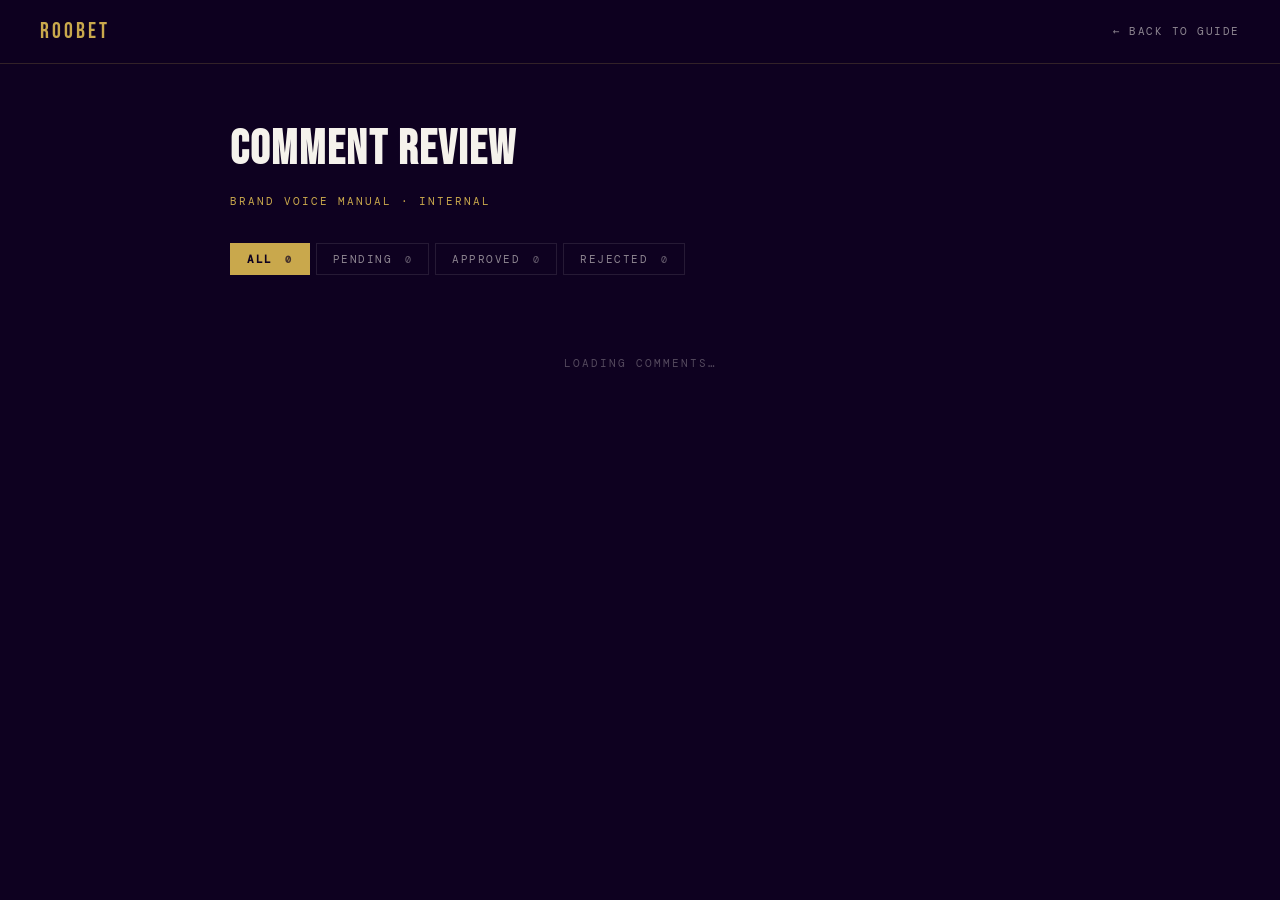
==== comments.html @ 665f1c07 "Add files via upload" ====
<!DOCTYPE html>
<html lang="en">
<head>
<meta charset="UTF-8">
<meta name="viewport" content="width=device-width, initial-scale=1.0">
<title>Roobet — Comment Review</title>
<link href="https://fonts.googleapis.com/css2?family=Bebas+Neue&family=DM+Sans:opsz,wght@9..40,300;9..40,400;9..40,500;9..40,600&family=DM+Mono:wght@400;500&display=swap" rel="stylesheet">
<script src="assets/config.js"></script>
<style>
:root {
  --gold: #C9A84C;
  --gold-dim: #8A6E2F;
  --purple: #0E0120;
  --purple-card: #160328;
  --purple-hover: #1F0540;
  --white: #F5F2EC;
  --white-dim: rgba(245,242,236,0.55);
  --white-faint: rgba(245,242,236,0.10);
  --red: #E05252;
  --green: #52C887;
  --font-display: 'Bebas Neue', sans-serif;
  --font-body: 'DM Sans', sans-serif;
  --font-mono: 'DM Mono', monospace;
}
*, *::before, *::after { box-sizing: border-box; margin: 0; padding: 0; }
body {
  background: var(--purple);
  color: var(--white);
  font-family: var(--font-body);
  font-size: 15px;
  line-height: 1.6;
  min-height: 100vh;
}
nav {
  background: rgba(14,1,32,0.95);
  backdrop-filter: blur(12px);
  border-bottom: 1px solid rgba(201,168,76,0.2);
  padding: 14px 40px;
  display: flex;
  align-items: center;
  justify-content: space-between;
  position: sticky;
  top: 0;
  z-index: 10;
}
.nav-logo { font-family: var(--font-display); font-size: 22px; letter-spacing: 3px; color: var(--gold); }
.nav-back { font-family: var(--font-mono); font-size: 11px; letter-spacing: 1.5px; text-transform: uppercase; color: var(--white-dim); text-decoration: none; transition: color 0.2s; }
.nav-back:hover { color: var(--gold); }

.page { max-width: 900px; margin: 0 auto; padding: 48px 40px 80px; }

h1 { font-family: var(--font-display); font-size: 48px; letter-spacing: 2px; margin-bottom: 4px; }
.subtitle { font-family: var(--font-mono); font-size: 11px; letter-spacing: 2px; text-transform: uppercase; color: var(--gold); margin-bottom: 32px; }

/* FILTERS */
.filters {
  display: flex;
  gap: 6px;
  margin-bottom: 32px;
  flex-wrap: wrap;
}
.filter-btn {
  font-family: var(--font-mono);
  font-size: 11px;
  letter-spacing: 1.5px;
  text-transform: uppercase;
  padding: 8px 16px;
  border: 1px solid var(--white-faint);
  background: transparent;
  color: var(--white-dim);
  cursor: pointer;
  transition: all 0.2s;
}
.filter-btn:hover { border-color: rgba(201,168,76,0.4); color: var(--gold); }
.filter-btn.active { background: var(--gold); color: var(--purple); border-color: var(--gold); font-weight: 700; }
.filter-count { font-size: 10px; opacity: 0.7; margin-left: 4px; }

/* COMMENT CARDS */
.comment-list { display: grid; gap: 2px; }

.comment-card {
  background: var(--purple-card);
  border: 1px solid var(--white-faint);
  padding: 24px 28px;
  transition: background 0.2s;
}
.comment-card:hover { background: var(--purple-hover); }

.comment-card.status-approved { border-left: 3px solid var(--green); }
.comment-card.status-rejected { border-left: 3px solid var(--red); opacity: 0.6; }
.comment-card.status-pending  { border-left: 3px solid rgba(201,168,76,0.4); }

.comment-meta {
  display: flex;
  align-items: center;
  gap: 12px;
  margin-bottom: 8px;
  flex-wrap: wrap;
}
.comment-author { font-weight: 600; color: var(--white); }
.comment-date { font-family: var(--font-mono); font-size: 11px; color: var(--white-dim); }
.comment-block {
  font-family: var(--font-mono);
  font-size: 10px;
  letter-spacing: 1px;
  text-transform: uppercase;
  color: var(--gold-dim);
  background: rgba(201,168,76,0.06);
  padding: 2px 8px;
}
.status-badge {
  font-family: var(--font-mono);
  font-size: 10px;
  letter-spacing: 1.5px;
  text-transform: uppercase;
  padding: 2px 8px;
  margin-left: auto;
}
.status-badge.pending  { color: rgba(245,242,236,0.4); background: var(--white-faint); }
.status-badge.approved { color: var(--green); background: rgba(82,200,135,0.1); }
.status-badge.rejected { color: var(--red); background: rgba(224,82,82,0.1); }

.comment-content {
  font-size: 15px;
  color: var(--white-dim);
  line-height: 1.6;
  margin-bottom: 16px;
}

/* REPLIES */
.reply-list { display: grid; gap: 6px; margin-bottom: 16px; }
.reply-item {
  padding: 10px 14px;
  background: rgba(201,168,76,0.06);
  border-left: 2px solid var(--gold);
  font-size: 13px;
  color: rgba(245,242,236,0.7);
  line-height: 1.5;
}
.reply-meta {
  font-family: var(--font-mono);
  font-size: 10px;
  color: rgba(201,168,76,0.5);
  margin-bottom: 3px;
}

.reply-form { margin-bottom: 16px; }
.reply-textarea {
  width: 100%;
  background: rgba(245,242,236,0.05);
  border: 1px solid rgba(245,242,236,0.1);
  color: var(--white);
  font-family: var(--font-body);
  font-size: 14px;
  padding: 10px 12px;
  resize: none;
  min-height: 70px;
  outline: none;
  transition: border-color 0.2s;
  margin-bottom: 8px;
}
.reply-textarea:focus { border-color: rgba(201,168,76,0.4); }

/* ACTIONS */
.comment-actions { display: flex; gap: 8px; flex-wrap: wrap; align-items: center; }
.action-btn {
  font-family: var(--font-mono);
  font-size: 10px;
  letter-spacing: 1.5px;
  text-transform: uppercase;
  font-weight: 700;
  padding: 7px 14px;
  border: none;
  cursor: pointer;
  transition: opacity 0.2s;
}
.action-btn:hover { opacity: 0.8; }
.action-btn:disabled { opacity: 0.4; cursor: not-allowed; }

.btn-reply   { background: var(--gold); color: var(--purple); }
.btn-approve { background: var(--green); color: var(--purple); }
.btn-reject  { background: var(--red); color: var(--white); }
.btn-pending { background: var(--white-faint); color: var(--white-dim); }
.btn-view    { background: transparent; color: var(--gold); border: 1px solid rgba(201,168,76,0.3); text-decoration: none; display: inline-flex; align-items: center; }

.empty-state {
  text-align: center;
  padding: 64px 0;
  color: var(--white-dim);
  font-style: italic;
}

.loading {
  text-align: center;
  padding: 48px 0;
  font-family: var(--font-mono);
  font-size: 11px;
  letter-spacing: 2px;
  text-transform: uppercase;
  color: rgba(245,242,236,0.3);
}

.toast {
  position: fixed;
  bottom: 32px;
  right: 32px;
  background: var(--gold);
  color: var(--purple);
  font-family: var(--font-mono);
  font-size: 12px;
  letter-spacing: 1px;
  font-weight: 700;
  padding: 12px 20px;
  z-index: 2000;
  opacity: 0;
  transform: translateY(8px);
  transition: opacity 0.3s, transform 0.3s;
  pointer-events: none;
}
.toast.show { opacity: 1; transform: translateY(0); }
</style>
</head>
<body>

<nav>
  <div class="nav-logo">ROOBET</div>
  <a href="index.html" class="nav-back">← Back to guide</a>
</nav>

<div class="page">
  <h1>COMMENT REVIEW</h1>
  <p class="subtitle">Brand Voice Manual · Internal</p>

  <div class="filters" id="filters">
    <button class="filter-btn active" data-filter="all" onclick="setFilter('all')">All <span class="filter-count" id="count-all">0</span></button>
    <button class="filter-btn" data-filter="pending" onclick="setFilter('pending')">Pending <span class="filter-count" id="count-pending">0</span></button>
    <button class="filter-btn" data-filter="approved" onclick="setFilter('approved')">Approved <span class="filter-count" id="count-approved">0</span></button>
    <button class="filter-btn" data-filter="rejected" onclick="setFilter('rejected')">Rejected <span class="filter-count" id="count-rejected">0</span></button>
  </div>

  <div id="comment-list" class="comment-list">
    <div class="loading">Loading comments…</div>
  </div>
</div>

<div class="toast" id="toast"></div>

<script>
const SB_URL = CVOX_SUPABASE_URL;
const SB_KEY = CVOX_SUPABASE_ANON_KEY;

async function sbFetch(path, opts = {}) {
  const res = await fetch(SB_URL + '/rest/v1/' + path, {
    headers: {
      'apikey': SB_KEY,
      'Authorization': 'Bearer ' + SB_KEY,
      'Content-Type': 'application/json',
      'Prefer': opts.prefer || 'return=representation',
      ...(opts.headers || {}),
    },
    ...opts,
  });
  const text = await res.text();
  return text ? JSON.parse(text) : null;
}

let allComments = [];
let currentFilter = 'all';

function showToast(msg) {
  const t = document.getElementById('toast');
  t.textContent = msg;
  t.classList.add('show');
  setTimeout(() => t.classList.remove('show'), 2800);
}

function formatDate(iso) {
  const d = new Date(iso);
  return d.toLocaleDateString('en-GB', { day: '2-digit', month: 'short', year: 'numeric' }) +
         ' ' + d.toLocaleTimeString('en-GB', { hour: '2-digit', minute: '2-digit' });
}

function setFilter(f) {
  currentFilter = f;
  document.querySelectorAll('.filter-btn').forEach(b => b.classList.toggle('active', b.dataset.filter === f));
  render();
}

function updateCounts() {
  const counts = { all: allComments.length, pending: 0, approved: 0, rejected: 0 };
  allComments.forEach(c => { if (counts[c.status] !== undefined) counts[c.status]++; });
  Object.keys(counts).forEach(k => {
    const el = document.getElementById('count-' + k);
    if (el) el.textContent = counts[k];
  });
}

function render() {
  const list = document.getElementById('comment-list');
  const filtered = currentFilter === 'all' ? allComments : allComments.filter(c => c.status === currentFilter);

  if (filtered.length === 0) {
    list.innerHTML = '<div class="empty-state">No comments here yet.</div>';
    return;
  }

  list.innerHTML = filtered.map(c => `
    <div class="comment-card status-${c.status}" id="card-${c.id}">
      <div class="comment-meta">
        <span class="comment-author">${c.author_name}</span>
        <span class="comment-date">${formatDate(c.created_at)}</span>
        <span class="comment-block">${c.block_label || c.block_id}</span>
        <span class="status-badge ${c.status}">${c.status}</span>
      </div>
      <div class="comment-content">${c.content}</div>

      ${(c.comment_replies || []).length > 0 ? `
        <div class="reply-list">
          ${c.comment_replies.map(r => `
            <div class="reply-item">
              <div class="reply-meta">Team reply · ${formatDate(r.created_at)}</div>
              ${r.content}
            </div>
          `).join('')}
        </div>
      ` : ''}

      <div class="reply-form" id="reply-form-${c.id}" style="display:none;">
        <textarea class="reply-textarea" id="reply-text-${c.id}" placeholder="Write your reply…"></textarea>
        <button class="action-btn btn-reply" onclick="submitReply('${c.id}')">Send reply</button>
      </div>

      <div class="comment-actions">
        <button class="action-btn btn-reply" onclick="toggleReply('${c.id}')">Reply</button>
        <button class="action-btn btn-approve" onclick="setStatus('${c.id}', 'approved')" ${c.status === 'approved' ? 'disabled' : ''}>Approve</button>
        <button class="action-btn btn-reject" onclick="setStatus('${c.id}', 'rejected')" ${c.status === 'rejected' ? 'disabled' : ''}>Reject</button>
        <button class="action-btn btn-pending" onclick="setStatus('${c.id}', 'pending')" ${c.status === 'pending' ? 'disabled' : ''}>Pending</button>
        <a class="action-btn btn-view" href="index.html?highlight=${encodeURIComponent(c.block_id)}" target="_blank">View in guide →</a>
      </div>
    </div>
  `).join('');
}

function toggleReply(id) {
  const form = document.getElementById('reply-form-' + id);
  if (form) {
    const isVisible = form.style.display !== 'none';
    form.style.display = isVisible ? 'none' : 'block';
    if (!isVisible) form.querySelector('textarea').focus();
  }
}

async function submitReply(commentId) {
  const textarea = document.getElementById('reply-text-' + commentId);
  const text = textarea?.value.trim();
  if (!text) return;

  try {
    await sbFetch('comment_replies', {
      method: 'POST',
      prefer: 'return=representation',
      body: JSON.stringify({ comment_id: commentId, content: text }),
    });
    showToast('Reply sent.');
    await loadComments();
  } catch (e) {
    showToast('Error sending reply.');
  }
}

async function setStatus(commentId, status) {
  try {
    await sbFetch('comments?id=eq.' + commentId, {
      method: 'PATCH',
      prefer: 'return=representation',
      body: JSON.stringify({ status }),
    });
    const c = allComments.find(x => x.id === commentId);
    if (c) c.status = status;
    updateCounts();
    render();
    showToast('Status updated to ' + status + '.');
  } catch (e) {
    showToast('Error updating status.');
  }
}

async function loadComments() {
  try {
    const data = await sbFetch('comments?order=created_at.desc&select=*,comment_replies(*)');
    allComments = data || [];
    updateCounts();
    render();
  } catch (e) {
    document.getElementById('comment-list').innerHTML =
      '<div class="empty-state">Could not load comments. Check your Supabase connection.</div>';
  }
}

loadComments();
</script>
</body>
</html>
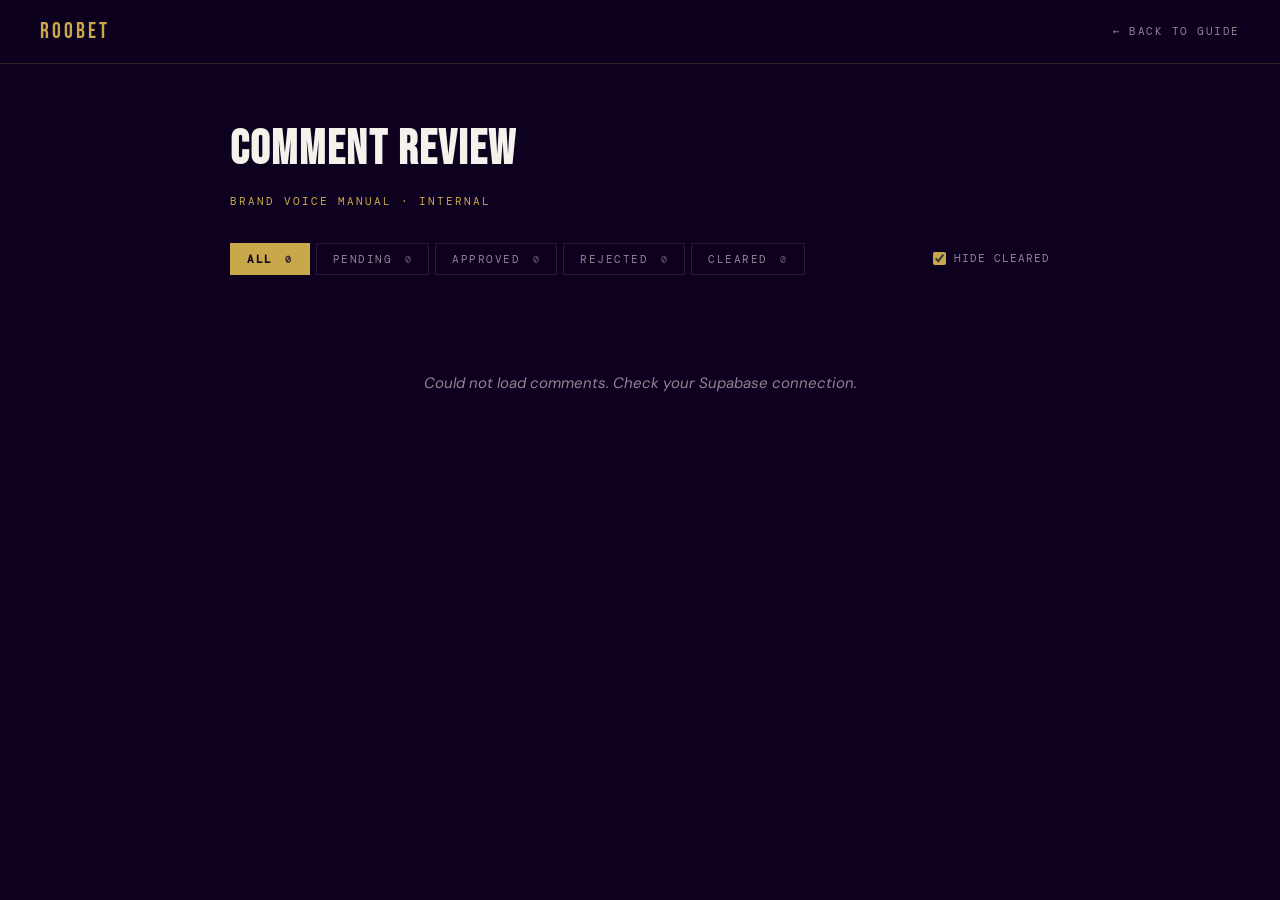
==== commit 07b3b5f5: "Add cleared status and hide toggle for comments" ====
--- a/comments.html
+++ b/comments.html
@@ -119,7 +119,15 @@
 .status-badge.pending  { color: rgba(245,242,236,0.4); background: var(--white-faint); }
 .status-badge.approved { color: var(--green); background: rgba(82,200,135,0.1); }
 .status-badge.rejected { color: var(--red); background: rgba(224,82,82,0.1); }
-
+.status-badge.cleared { color: rgba(245,242,236,0.5); background: rgba(245,242,236,0.08); }
+.comment-card.status-cleared { border-left: 3px solid rgba(245,242,236,0.25); opacity: 0.55; }
+.btn-clear { background: rgba(245,242,236,0.15); color: var(--white); }
+.hide-cleared-toggle {
+  display: flex; align-items: center; gap: 8px; margin-left: auto;
+  font-family: var(--font-mono); font-size: 11px; letter-spacing: 1px;
+  text-transform: uppercase; color: var(--white-dim); cursor: pointer; user-select: none;
+}
+.hide-cleared-toggle input { accent-color: var(--gold); cursor: pointer; }
 .comment-content {
   font-size: 15px;
   color: var(--white-dim);
@@ -235,9 +243,13 @@
     <button class="filter-btn active" data-filter="all" onclick="setFilter('all')">All <span class="filter-count" id="count-all">0</span></button>
     <button class="filter-btn" data-filter="pending" onclick="setFilter('pending')">Pending <span class="filter-count" id="count-pending">0</span></button>
     <button class="filter-btn" data-filter="approved" onclick="setFilter('approved')">Approved <span class="filter-count" id="count-approved">0</span></button>
-    <button class="filter-btn" data-filter="rejected" onclick="setFilter('rejected')">Rejected <span class="filter-count" id="count-rejected">0</span></button>
+   <button class="filter-btn" data-filter="rejected" onclick="setFilter('rejected')">Rejected <span class="filter-count" id="count-rejected">0</span></button>
+    <button class="filter-btn" data-filter="cleared" onclick="setFilter('cleared')">Cleared <span class="filter-count" id="count-cleared">0</span></button>
+    <label class="hide-cleared-toggle">
+      <input type="checkbox" id="hide-cleared-checkbox" checked onchange="toggleHideCleared(this.checked)">
+      Hide cleared
+    </label>
   </div>
-
   <div id="comment-list" class="comment-list">
     <div class="loading">Loading comments…</div>
   </div>
@@ -266,6 +278,8 @@
 
 let allComments = [];
 let currentFilter = 'all';
+let hideCleared = true;
+function toggleHideCleared(checked) { hideCleared = checked; render(); }
 
 function showToast(msg) {
   const t = document.getElementById('toast');
@@ -287,8 +301,7 @@
 }
 
 function updateCounts() {
-  const counts = { all: allComments.length, pending: 0, approved: 0, rejected: 0 };
-  allComments.forEach(c => { if (counts[c.status] !== undefined) counts[c.status]++; });
+  const counts = { all: allComments.length, pending: 0, approved: 0, rejected: 0, cleared: 0 };  allComments.forEach(c => { if (counts[c.status] !== undefined) counts[c.status]++; });
   Object.keys(counts).forEach(k => {
     const el = document.getElementById('count-' + k);
     if (el) el.textContent = counts[k];
@@ -297,8 +310,10 @@
 
 function render() {
   const list = document.getElementById('comment-list');
-  const filtered = currentFilter === 'all' ? allComments : allComments.filter(c => c.status === currentFilter);
-
+let filtered = currentFilter === 'all' ? allComments : allComments.filter(c => c.status === currentFilter);
+  if (hideCleared && currentFilter !== 'cleared') {
+    filtered = filtered.filter(c => c.status !== 'cleared');
+  }
   if (filtered.length === 0) {
     list.innerHTML = '<div class="empty-state">No comments here yet.</div>';
     return;
@@ -335,6 +350,7 @@
         <button class="action-btn btn-approve" onclick="setStatus('${c.id}', 'approved')" ${c.status === 'approved' ? 'disabled' : ''}>Approve</button>
         <button class="action-btn btn-reject" onclick="setStatus('${c.id}', 'rejected')" ${c.status === 'rejected' ? 'disabled' : ''}>Reject</button>
         <button class="action-btn btn-pending" onclick="setStatus('${c.id}', 'pending')" ${c.status === 'pending' ? 'disabled' : ''}>Pending</button>
+        <button class="action-btn btn-clear" onclick="setStatus('${c.id}', 'cleared')" ${c.status === 'cleared' ? 'disabled' : ''}>Clear</button>
         <a class="action-btn btn-view" href="index.html?highlight=${encodeURIComponent(c.block_id)}" target="_blank">View in guide →</a>
       </div>
     </div>
